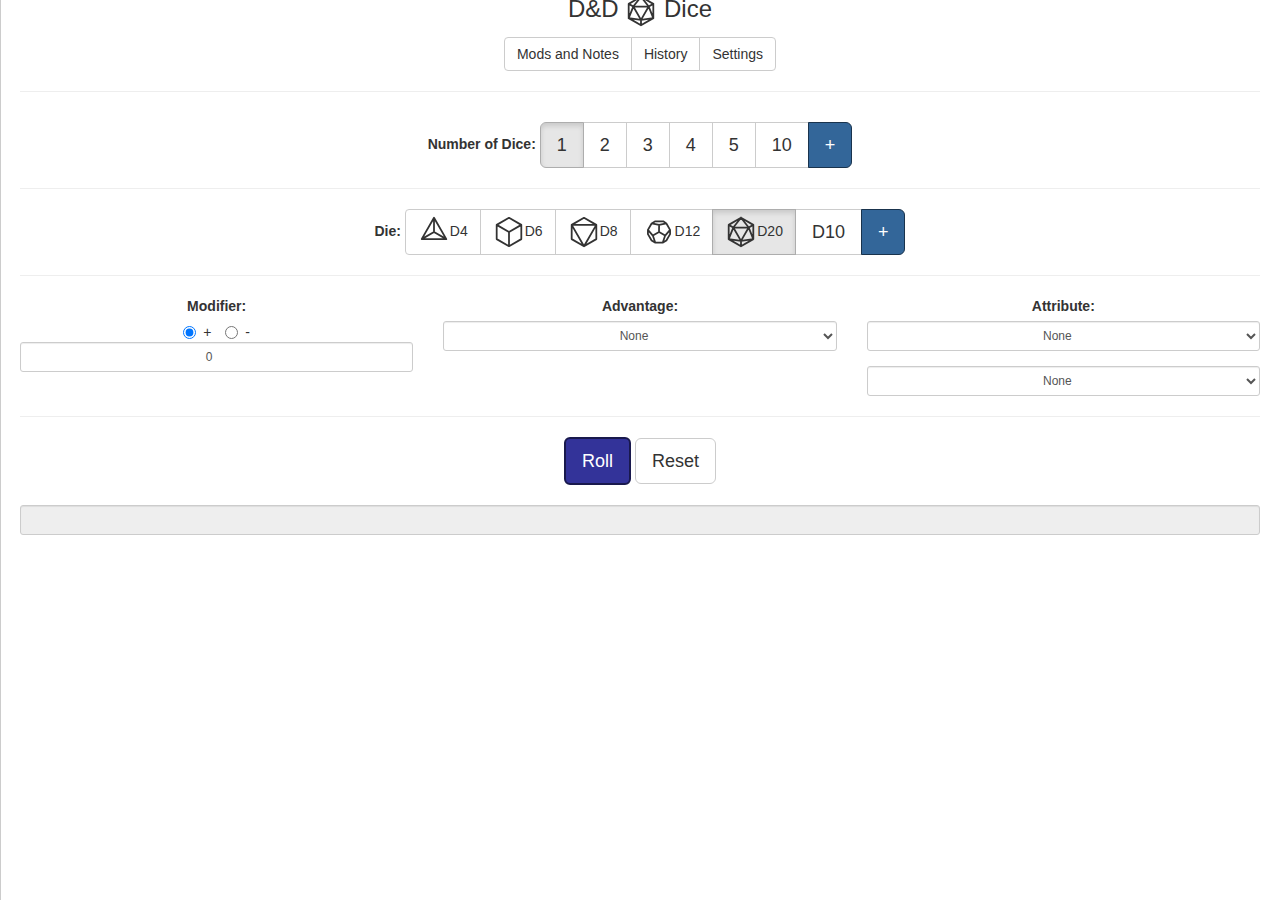
==== index.html @ c0d95d55 "minor fix" ====
<!DOCTYPE html>
<html lang="en">
<head>

	<meta name="viewport" content="width=device-width, initial-scale=1">

	<meta charset="utf-8">
	<meta name="title=" content="D&D Dice Roller">
	<meta name="robots" content="index, follow">
	<meta name="description" content="Use D&D Dice Roller to easily roll any number any dice, with modifiers and more">
	<meta name="keywords" content="dnd, d&d, dnd dice, dnd roller, dnd dice roller, d&d dice, d&d roller, d&d dice roller, dungeons and dragons, dice, die, roller, roll, dice roller, die roller">

	<meta name="theme-color" content="#339">
	<meta name="msapplication-navbutton-color" content="#339">
	<meta name="apple-mobile-web-app-status-bar-style" content="#339">
	<link rel="manifest" href="manifest.webmanifest">

	<link rel="stylesheet" href="https://maxcdn.bootstrapcdn.com/bootstrap/3.3.7/css/bootstrap.min.css">
	<script src="https://ajax.googleapis.com/ajax/libs/jquery/3.3.1/jquery.min.js"></script>
	<script src="https://maxcdn.bootstrapcdn.com/bootstrap/3.3.7/js/bootstrap.min.js"></script>
	<link rel="stylesheet" href="https://use.fontawesome.com/releases/v5.1.1/css/all.css" integrity="sha384-O8whS3fhG2OnA5Kas0Y9l3cfpmYjapjI0E4theH4iuMD+pLhbf6JI0jIMfYcK3yZ" crossorigin="anonymous">

	<link rel="stylesheet" type="text/css" href="styles/common.css">
	<link rel="stylesheet" type="text/css" href="styles/dice-styles.css">
	<link rel="stylesheet" type="text/css" href="styles/side-nav.css">
	<link id="nightTheme" rel="stylesheet" type="text/css" href="">

	<script src="scripts/common.js"></script>
	<script src="scripts/dice-scripts.js"></script>
	<script src="scripts/console.js"></script>

	<script>
	//https://codelabs.developers.google.com/codelabs/add-to-home-screen/#5
	if('serviceWorker' in navigator) {
		navigator.serviceWorker.register('service-worker.js')
			.then(function(reg){
				console.log("Service worker successfully registered");
		}).catch(function(err) {
				console.log("Service worker registration failed: ", err);
		});
	}
	</script>

	<link rel="icon" href="img/d20.png" type="image/png">

	<title>D&D Dice Roller</title>

	<!-- sharethis -->
	<!-- <script type='text/javascript' src='//platform-api.sharethis.com/js/sharethis.js#property=5b864aad7b4f100011fe46e7&product=inline-share-buttons' async='async'></script> -->

</head>
<body>

<div class="sticky-top">

	<div id="menuButton" onclick="openNav()"><i class="fas fa-bars"></i></div>
	<div id="sideNav">
		<a tabindex="-1" href="#" class="closebtn" onclick="closeNav()">&times;</a>
		<a tabindex="-1" class="nav-red" href="char.html"><img src="img/d6-white.svg" width="32px"> Character Roller</a>
		<a tabindex="-1" class="nav-green" href="spell.html"><img src="img/d8-white.svg" width="32px"> Spell Searcher</a>
		<!-- <a href="init.html">Initiative Tracker</a> -->
	</div>


	<h3 class="text-center">D&D <img id="titleImg" src="img/d20.svg" width="32px"> Dice</h3>

	<div class="btn-group">
		<button class="btn btn-default" data-toggle="modal" data-target="#modModal">
			Mods and Notes <i class="fas fa-pencil-alt"></i>
		</button>
		<button class="btn btn-default" data-toggle="modal" data-target="#historyModal">
			History <i class="fas fa-history"></i>
		</button>
		<button class="btn btn-default" data-toggle="modal" data-target="#settingModal">
			Settings <i class="fas fa-cog"></i>
		</button>
	</div>

	<hr>

</div>

	<div class="modal fade" id="modModal">
		<div class="modal-dialog">
			<div class="modal-content">
				<div class="modal-header">
					<button type="button" class="close" data-dismiss="modal">&times;</button>
					<h4 class="modal-title">Mods and Notes <i class="fas fa-pencil-alt"></i></h4>
				</div>
				<div class="modal-body">
					<p><b>Modifiers:</b></p>
					<div class="input-group">
						<input id="str" class="form-control input-sm" type="number" value="0" min="-99" max="99" maxlength="3">
						<p class="input-group-addon">Str</p>
						<input id="dex" class="form-control input-sm" type="number" value="0" min="-99" max="99" maxlength="3">
						<p class="input-group-addon">Dex</p>
						<input id="con" class="form-control input-sm" type="number" value="0" min="-99" max="99" maxlength="3">
						<p class="input-group-addon">Con</p>
					</div>
					<div class="input-group">
						<input id="int" class="form-control input-sm" type="number" value="0" min="-99" max="99" maxlength="3">
						<p class="input-group-addon">Int</p>
						<input id="wis" class="form-control input-sm" type="number" value="0" min="-99" max="99" maxlength="3">
						<p class="input-group-addon">Wis</p>
						<input id="cha" class="form-control input-sm" type="number" value="0" min="-99" max="99" maxlength="3">
						<p class="input-group-addon">Cha</p>
					</div>
					<br>
					<div class="input-group">
						<input id="prf" class="form-control input-sm" type="number" value="0" min="-99" max="99" maxlength="3">
						<p class="input-group-addon">Proficiency</p>
						<input id="spl" class="form-control input-sm" type="number" value="0" min="-99" max="99" maxlength="3">
						<p class="input-group-addon">Spell Atk</p>
						<input id="itv" class="form-control input-sm" type="number" value="0" min="-99" max="99" maxlength="3">
						<p class="input-group-addon">Initiative</p>
					</div>
					<br>
					<div class="btn-group">
						<button id="clearMods" class="btn btn-default">
							Clear Modifiers <i class="fas fa-eraser"></i>
						</button>
						<button id="downloadMods" class="btn btn-default">
							Download Modifiers <i class="fas fa-download"></i>
						</button>
						<a id="downloadModsLink" class="hidden" download="modifiers.txt"></a>
						<button id="uploadMods" class="btn btn-default">
							Upload Modifiers <i class="fas fa-upload"></i>
						</button>
						<input id="fileInput" class="hidden" type="file" accept=".txt">
					</div>
					<hr>
					<div class="form-group">
						<label for="notes">Notes:</label>
						<textarea class="form-control" rows="5" id="notes"></textarea>
					</div>
					<div class="btn-group">
						<button id="clearNotes" class="btn btn-default">
							Clear Notes <i class="fas fa-eraser"></i>
						</button>
						<button id="downloadNotes" class="btn btn-default">
							Download Notes <i class="fas fa-download"></i>
						</button>
						<a id="downloadNotesLink" class="hidden" download="notes.txt"></a>
					</div>
				</div>
			</div>
		</div>
	</div>
	

	<div class="modal fade" id="historyModal">
		<div class="modal-dialog">
			<div class="modal-content">
				<div class="modal-header">
					<button type="button" class="close" data-dismiss="modal">&times;</button>
					<h4 class="modal-title">History <i class="fas fa-history"></i></h4>
				</div>
				<div class="modal-body">

					<textarea id="historyText" class="form-control" rows="10"></textarea>
					<br>
					<p>You've rolled <span id="numDiceRolled">0</span> dice</p>

				</div>
				<div class="modal-footer">
					<div class="btn-group">
						<button id="clearHistory" class="btn btn-default">
							Clear History <i class="fas fa-eraser"></i>
						</button>

						<button id="downloadHistory" class="btn btn-default">
							Download History <i class="fas fa-download"></i>
						</button>
						<a id="downloadHistoryLink" class="hidden" download="history.txt"></a>
					</div>
				</div>
			</div>
		</div>
	</div>
</div>

<div class="modal fade" id="settingModal">
	<div class="modal-dialog">
		<div class="modal-content">
			<div class="modal-header">
				<button type="button" class="close" data-dismiss="modal">&times;</button>
				<h4 class="modal-title">Settings <i class="fas fa-cog"></i></h4>
			</div>
			<div class="modal-body">
				<button onclick="toggleFullscreen()" class="btn btn-default">
					Fullscreen <i class="fas fa-arrows-alt"></i>
				</button>
				<button id="nightButton" class="btn btn-default">
					Night Theme <i class="fas fa-moon"></i>
				</button>
				<button id="consoleButton" class="btn btn-default">
					Roll Console <i class="fas fa-terminal"></i>
				</button>
				<br><br>
				<button id="speakButton" class="btn btn-default">
					Speak Roll Results <i class="fas fa-volume-up"></i>
				</button>

			</div>
			<div class="modal-footer">
				<div class="btn-group">
					<button title="Contact us at contact@rgbstudios.org" onclick="window.open('mailto:contact@rgbstudios.org','_blank');" class="btn btn-default">
						Contact <i class="fas fa-envelope"></i>
					</button>
					<button id="copyUrl" class="btn btn-default" title="Copy link to website">
						Copy <i class="fas fa-copy"></i>
					</button>
					<button title="Donate on PayPal" onclick="window.open('https://www.paypal.me/RGBStudios','_blank');" class="btn btn-default">
						Donate <i class="fas fa-donate"></i>
					</button>
				</div>
				<br><br><p>V.0.0.3</p>
			</div>
		</div>
	</div>
</div>
</div>

<div class="modal fade" id="numDiceModal">
	<div class="modal-dialog">
		<div class="modal-content">
			<div class="modal-header">
				<button type="button" class="close" data-dismiss="modal">&times;</button>
				<h4 class="modal-title">Number of Dice <i class="fas fa-dice"></i></h4>
			</div>
			<div class="modal-body">
				<input id="numDiceModalInput" class="form-control input-lg" type="number" min="6" value="10" max="999" maxlength="3">
				<br>
				<button id="numDiceSubmit" class="btn btn-default">Submit</button>
				<br><br>
			</div>
		</div>
	</div>
</div>

<div class="modal fade" id="diceSidesModal">
	<div class="modal-dialog">
		<div class="modal-content">
			<div class="modal-header">
				<button type="button" class="close" data-dismiss="modal">&times;</button>
				<h4 class="modal-title">Dice Sides <i class="fas fa-dice"></i></h4>
			</div>
			<div class="modal-body">
				<div class="input-group">
					<p class="input-group-addon">D</p>
					<input id="diceSidesModalInput" class="form-control input-lg" type="number" min="2" value="10" max="999" maxlength="3">
				</div>
				<br>
				<button id="diceSidesSubmit" class="btn btn-default">Submit</button>
				<br><br>
			</div>
		</div>
	</div>
</div>

<div id="consoleDiv" class="input-group">
	<input id="consoleInput" type="text" class="form-control" placeholder="Type a command to roll...">
	<span class="input-group-btn">
		<button id="consoleRollButton" class="btn btn-default" type="button">Roll <i class="fas fa-dice"></i></button>
	</span>
</div>

<label>Number of Dice: </label>
<div id="numDiceDiv" class="btn-group">
	<buton class="btn active btn-default btn-lg">1</buton>
	<buton class="btn btn-default btn-lg">2</buton>
	<buton class="btn btn-default btn-lg">3</buton>
	<buton class="btn btn-default btn-lg">4</buton>
	<buton class="btn btn-default btn-lg">5</buton>
	<buton id="numDiceButtonCustom" class="btn btn-default btn-lg">10</buton>
	<buton id="numDiceButtonPlus" class="btn btn-info btn-lg" data-toggle="modal" data-target="#numDiceModal">+</buton>
</div>
<hr>

<label>Die: </label>
<div id="diceSidesDiv" class="btn-group">
	<buton class="btn btn-default btn-md"><img src="img/d4.svg" class="die-img">D4</buton>
	<buton class="btn btn-default btn-md"><img src="img/d6.svg" class="die-img">D6</buton>
	<buton class="btn btn-default btn-md"><img src="img/d8.svg" class="die-img">D8</buton>
	<buton class="btn btn-default btn-md"><img src="img/d12.svg" class="die-img">D12</buton>
	<buton class="btn active btn-default btn-md"><img src="img/d20.svg" class="die-img">D20</buton>
	<buton id="diceSidesButtonCustom" class="btn btn-default btn-lg">D10</buton>
	<buton id="diceSidesButtonPlus" class="btn btn-info btn-lg" data-toggle="modal" data-target="#diceSidesModal">+</buton>
</div>
<hr>

<div class="row">
	<div class="col-sm-12 col-md-4">
		<label>Modifier:</label>
		<form id="modifierForm">
			<label class="radio-inline"><input checked type="radio" name="plusMinusRadio" value="+">+</label>
			<label class="radio-inline"><input type="radio" name="plusMinusRadio" value="-">-</label>
		</form>
		<input id="modifierInput" class="form-control input-sm" type="number" value="0" min="0" max="999" maxlength="3">
	</div>
<!-- 	<div class="col-sm-6 col-md-3">
	<label>Multiplier:</label>
		<form id="multiplierForm">
			<label class="radio-inline"><input checked type="radio" name="optradio" value="x">&times;</label>
			<label class="radio-inline"><input type="radio" name="optradio" value="/">/</label>
		</form>
		<input id="multiplierInput" class="form-control input-sm" type="number" value="1" min="0" max="999" maxlength="3"> 
	</div> -->
	<div class="col-sm-6 col-md-4">
		<label>Advantage:</label>
		<select id="advantageSelect" class="form-control input-sm">
			<option value="0">None</option>
			<option value="1">Advantage</option>
			<option value="-1">Disadvantage</option>
		</select>
	</div>
	<div class="col-sm-6 col-md-4">
		<div class="form-group">
			<label>Attribute:</label>
			<select id="attributeSelect1" class="form-control  input-sm">
				<option value="non">None</option>
				<option value="str">Str</option>
				<option value="dex">Dex</option>
				<option value="con">Con</option>
				<option value="int">Int</option>
				<option value="wis">Wis</option>
				<option value="cha">Cha</option>
			</select>
		</div>
		<select id="attributeSelect2" class="form-control  input-sm">
			<option value="non">None</option>
			<option value="prf">Proficiency</option>
			<option value="exp">Expertise</option>
			<option value="spl">Spell Atk</option>
			<option value="itv">Initiative</option>
		</select>

	</div>
</div>

<hr>

<button id="rollButton" class="btn btn-primary btn-lg">Roll <i class="fas fa-dice"></i></button>
<button id="resetButton" class="btn btn-default btn-lg">Reset <i class="fas fa-sync-alt"></i></button>
<br><br>
<input disabled id="output" class="form-control input-sm" type="text" value="">
<br>

<div class="sharethis-inline-share-buttons"></div>


<!-- Global site tag (gtag.js) - Google Analytics -->
<script async src="https://www.googletagmanager.com/gtag/js?id=UA-104632692-3"></script>
<script>
  window.dataLayer = window.dataLayer || [];
  function gtag(){dataLayer.push(arguments);}
  gtag('js', new Date());

  gtag('config', 'UA-104632692-3');
</script>


</body>
</html>
---- styles/common.css ----
* {
	text-align: center !important;
}
body {
	margin: 20px;
}
	
h1,h2,h3,h4,h5,h6,p, label, input, .btn, .btn.active, select, option {
	color: #333;
}

img, br {
	-moz-user-select: none;
	-webkit-user-select: none;
	-ms-user-select: none;
	user-select: none;
	-webkit-user-drag: none;
	user-drag: none;
	-webkit-touch-callout: none;
}
::-moz-selection {
  background: #b3b3e6;
  color: #fff;
}
::selection {
  background: #b3b3e6;
  color: #fff;
}

.btn-primary, .bg-primary {
	background-color: #339 !important;
	color: #fff;
	border: 2px solid #19194d;
}
.btn-primary:hover, .btn-primary:active, .btn-primary:focus, .bg-primary:hover {
	background-color: #66c !important;
	color: #fff !important;
	border: 2px solid #339 !important;
}
.btn-info {
	background-color: #369;
	color: #fff;
	border: 1px solid #19334d;
}
.btn-info:hover, .btn-info:active, .btn-info:focus, .alert-info {
	background-color: #69c !important;
	color: #fff !important;
	border: 1px solid #369 !important;
}

.btn-danger, .btn-warning, .btn-success, .alert .close  {
	color: #fff;
}

#titleImg:hover {
	-webkit-animation:spin 1.5s ease-in-out 1;
    -moz-animation:spin 1.5s ease-in-out 1;
    animation:spin 1.5s ease-in-out 1;
}

@-moz-keyframes spin { 100% { -moz-transform: rotate(360deg); } }
@-webkit-keyframes spin { 100% { -webkit-transform: rotate(360deg); } }
@keyframes spin { 100% { -webkit-transform: rotate(360deg); transform:rotate(360deg); } }

/*sharethis*/
.st-btn {
  background-color: #666 !important;
}

.hidden{
	display: none !important;
	text-decoration: none !important;
	width: 0px !important;
	padding: 0px !important;
	margin: 0px !important;
}

.btn:not(.no-animate) i {
	transition: all .2s ease-in-out;
}
.btn:not(.no-animate):hover i {
	transform: scale(1.2);
}
.btn:not(.no-animate):hover i.fa-dice, .btn:not(.no-animate):hover i.fa-sync-alt {
	transform: rotate(180deg);
}
.btn:not(.no-animate):hover i.fa-cog  {
	transform: rotate(60deg);
}
.btn:not(.no-animate):hover i.fa-pencil-alt {
	transform: rotate(-90deg);
}
.btn:not(.no-animate):hover i.fa-eraser, .btn:not(.no-animate):hover i.fa-moon, .btn:not(.no-animate):hover i.fa-copy {
	transform: scale(-1,1);
}
.btn:not(.no-animate):hover i.fa-download, .btn:not(.no-animate):hover i.fa-donate {
	transform: translateY(2px);
}
.btn:not(.no-animate):hover i.fa-upload {
	transform: translateY(-2px);
}

/*sticky header*/
.sticky-top {
  position: -webkit-sticky; /* Safari */
  position: sticky;
  top: 0;
  z-index: 99;
  background-color: rgba(255,255,255,.8);
  padding-bottom: 10px;
  padding-top: 5px;
}

#menuButton {
	padding-left: 5px;
	margin-bottom: -50px;
	text-align: left !important;
	align-content: left !important;
	cursor: pointer;
	font-size: 150%;
}
#menuButton:hover {
	color: #999;
}

input:disabled {
	cursor: text !important;
}
select:disabled {
	cursor: default !important;
}

textarea {
	resize: vertical;
}

.text-red {
	color: #933;
}
.text-green {
	color: #393;
}
.text-blue {
	color: #339;
}
---- styles/dice-styles.css ----
.die-img {
	width: 32px;
	transition: all .2s ease-in-out;
}
#diceSidesDiv .btn:hover .die-img {
	transform: scale(1.1);
}
#consoleDiv {
	margin: 10px;
}
---- styles/side-nav.css ----
#sideNav {
    height: 100%;
    width: 0;
    position: fixed;
    top: 0;
    left: 0;
    z-index: 99;
    background-color: rgba(255,255,255,.8);
    overflow-x: hidden;
    padding-top: 75px;
    transition: 0.4s ease-in-out;
    border-right: 1px solid #ccc;
}

#sideNav a {
    padding: 10px;
    text-decoration: none;
    font-size: 20px;
    display: block;
    transition: 0.3s;
}

/*#sideNav .closebtn {
    color: #333;
}
#sideNav .closebtn:hover {
    color: #933;
}*/

#sideNav a:not(.closebtn) {
    margin: 20px;
    color: #fff;
}

.fa-bars, .closebtn {
    color: #333;
}
.fa-bars:hover, .closebtn:hover {
    color: #66c;
}

#sideNav a:not(.closebtn) {
    background-color: #66c;
}
#sideNav a:not(.closebtn):hover {
    background-color: #339;
}

/*a.nav-red {
    background-color: #c66;
}
a.nav-green {
    background-color: #6c6;
}
a.nav-blue {
    background-color: #66c;
}
a.nav-red:hover {
    background-color: #933;
}
a.nav-green:hover {
    background-color: #393;
}
a.nav-blue:hover {
    background-color: #339;
}*/

/*#sideNav a:not(.closebtn):hover {
    background-color: #66c;
}*/

#sideNav .closebtn {
    position: absolute;
    top: 0;
    right: 25px;
    font-size: 40px;
    margin-left: 50px;
}


@media screen and (max-height: 450px) {
/*    #sideNav {padding-top: 15px;}
    #sideNav a {font-size: 18px;}*/
}
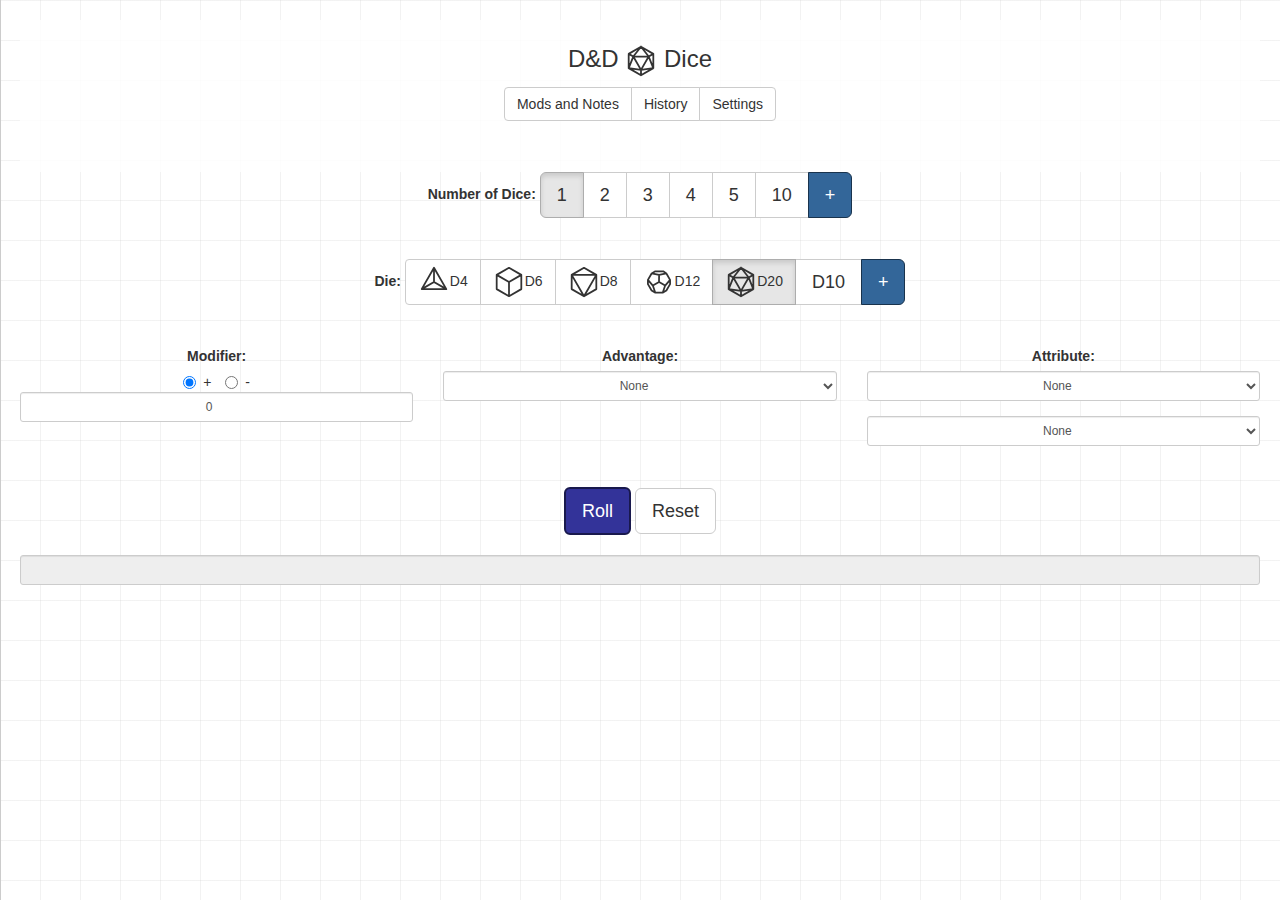
==== commit a383e418: "fix sticky top margin top, make menu accessible" ====
--- a/index.html
+++ b/index.html
@@ -31,14 +31,14 @@
 
 	<script>
 	//https://codelabs.developers.google.com/codelabs/add-to-home-screen/#5
-	if('serviceWorker' in navigator) {
+/*	if('serviceWorker' in navigator) {
 		navigator.serviceWorker.register('service-worker.js')
 			.then(function(reg){
 				console.log("Service worker successfully registered");
 		}).catch(function(err) {
 				console.log("Service worker registration failed: ", err);
 		});
-	}
+	} */
 	</script>
 
 	<link rel="icon" href="img/d20.png" type="image/png">
@@ -53,11 +53,11 @@
 
 <div class="sticky-top">
 
-	<div id="menuButton" onclick="openNav()"><i class="fas fa-bars"></i></div>
+	<button id="menuButton" onclick="openNav()"><i class="fas fa-bars"></i></button>
 	<div id="sideNav">
-		<a tabindex="-1" href="#" class="closebtn" onclick="closeNav()">&times;</a>
-		<a tabindex="-1" class="nav-red" href="char.html"><img src="img/d6-white.svg" width="32px"> Character Roller</a>
-		<a tabindex="-1" class="nav-green" href="spell.html"><img src="img/d8-white.svg" width="32px"> Spell Searcher</a>
+		<a href="#" class="closebtn" onclick="closeNav()">&times;</a>
+		<a class="nav-red" href="char.html"><img src="img/d6-white.svg" width="32px"> Character Roller</a>
+		<a class="nav-green" href="spell.html"><img src="img/d8-white.svg" width="32px"> Spell Searcher</a>
 		<!-- <a href="init.html">Initiative Tracker</a> -->
 	</div>
 
--- a/styles/common.css
+++ b/styles/common.css
@@ -3,6 +3,13 @@
 }
 body {
 	margin: 20px;
+	margin-top: 0px;
+	background-color: #fff;
+	background-size: 40px 40px;
+	background-image: linear-gradient(to right, rgba(204,204,204,0.25) 1px, transparent 1px), linear-gradient(to bottom, rgba(204,204,204,0.25) 1px, transparent 1px);
+}
+hr {
+	opacity: 0;
 }
 	
 h1,h2,h3,h4,h5,h6,p, label, input, .btn, .btn.active, select, option {
@@ -19,12 +26,12 @@
 	-webkit-touch-callout: none;
 }
 ::-moz-selection {
-  background: #b3b3e6;
-  color: #fff;
+	background: #b3b3e6;
+	color: #fff;
 }
 ::selection {
-  background: #b3b3e6;
-  color: #fff;
+	background: #b3b3e6;
+	color: #fff;
 }
 
 .btn-primary, .bg-primary {
@@ -54,8 +61,8 @@
 
 #titleImg:hover {
 	-webkit-animation:spin 1.5s ease-in-out 1;
-    -moz-animation:spin 1.5s ease-in-out 1;
-    animation:spin 1.5s ease-in-out 1;
+	-moz-animation:spin 1.5s ease-in-out 1;
+	animation:spin 1.5s ease-in-out 1;
 }
 
 @-moz-keyframes spin { 100% { -moz-transform: rotate(360deg); } }
@@ -64,7 +71,7 @@
 
 /*sharethis*/
 .st-btn {
-  background-color: #666 !important;
+	background-color: #666 !important;
 }
 
 .hidden{
@@ -102,13 +109,14 @@
 
 /*sticky header*/
 .sticky-top {
-  position: -webkit-sticky; /* Safari */
-  position: sticky;
-  top: 0;
-  z-index: 99;
-  background-color: rgba(255,255,255,.8);
-  padding-bottom: 10px;
-  padding-top: 5px;
+	position: -webkit-sticky; /* Safari */
+	position: sticky;
+	margin-top: 20px;
+	top: 20px;
+	z-index: 101; /* typeahead (.tt-menu) is 100 */
+	background-color: rgba(255,255,255,.8);
+	padding-bottom: 10px;
+	padding-top: 5px;
 }
 
 #menuButton {
--- a/styles/side-nav.css
+++ b/styles/side-nav.css
@@ -8,7 +8,7 @@
     background-color: rgba(255,255,255,.8);
     overflow-x: hidden;
     padding-top: 75px;
-    transition: 0.4s ease-in-out;
+    transition: 0.25s ease-in-out;
     border-right: 1px solid #ccc;
 }
 
@@ -17,7 +17,7 @@
     text-decoration: none;
     font-size: 20px;
     display: block;
-    transition: 0.3s;
+    transition: 0.2s;
 }
 
 /*#sideNav .closebtn {
@@ -32,15 +32,23 @@
     color: #fff;
 }
 
+#menuButton {
+    background-color: transparent !important;
+    border: 0px !important;
+    box-shadow: none !important;
+    position: absolute;
+    left: 20px;
+}
+
 .fa-bars, .closebtn {
     color: #333;
 }
 .fa-bars:hover, .closebtn:hover {
-    color: #66c;
+    color: #369;
 }
 
 #sideNav a:not(.closebtn) {
-    background-color: #66c;
+    background-color: #369;
 }
 #sideNav a:not(.closebtn):hover {
     background-color: #339;
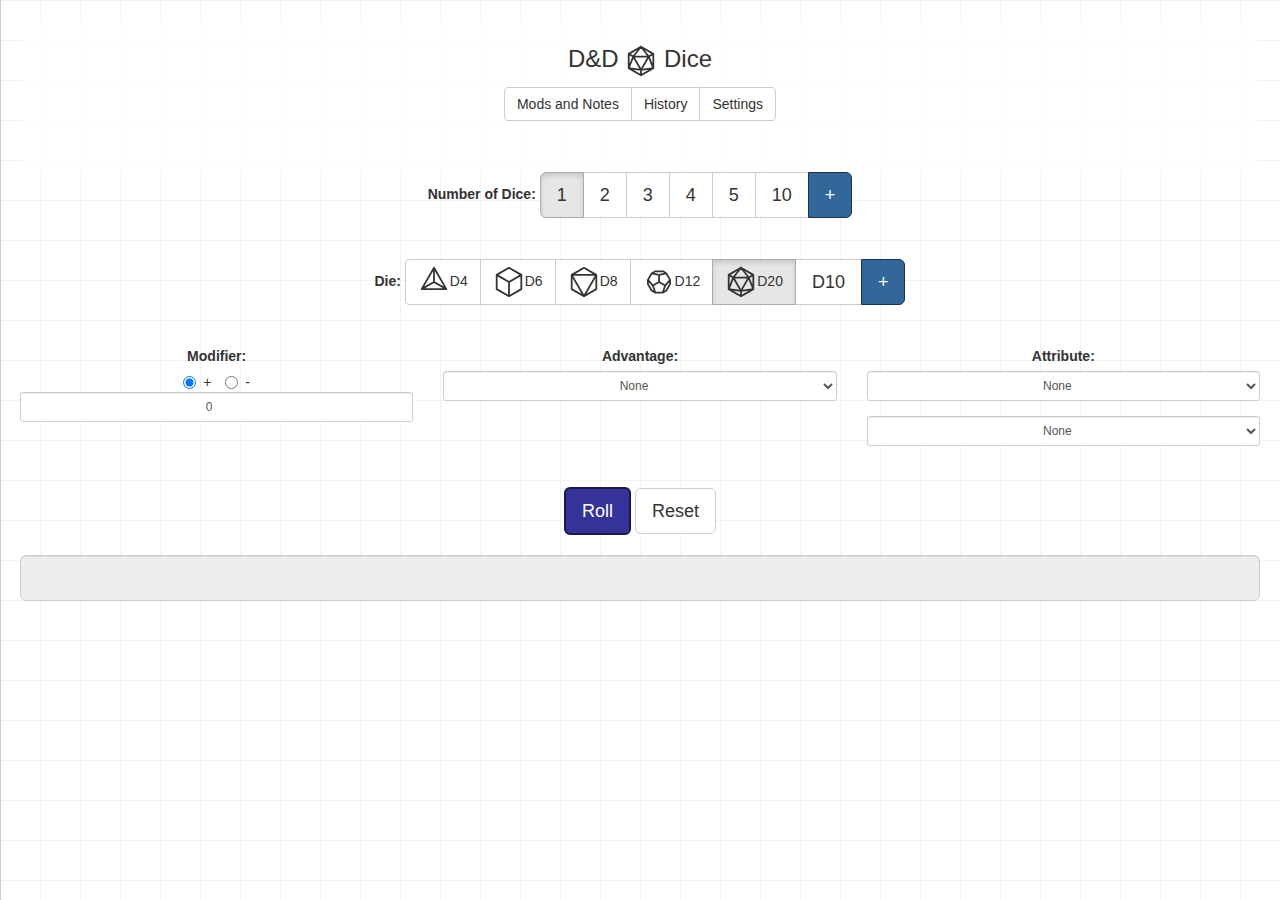
==== commit 55dd3796: "increase size of output in index" ====
--- a/index.html
+++ b/index.html
@@ -343,7 +343,7 @@
 <button id="rollButton" class="btn btn-primary btn-lg">Roll <i class="fas fa-dice"></i></button>
 <button id="resetButton" class="btn btn-default btn-lg">Reset <i class="fas fa-sync-alt"></i></button>
 <br><br>
-<input disabled id="output" class="form-control input-sm" type="text" value="">
+<input disabled id="output" class="form-control input-lg" type="text" value="">
 <br>
 
 <div class="sharethis-inline-share-buttons"></div>
